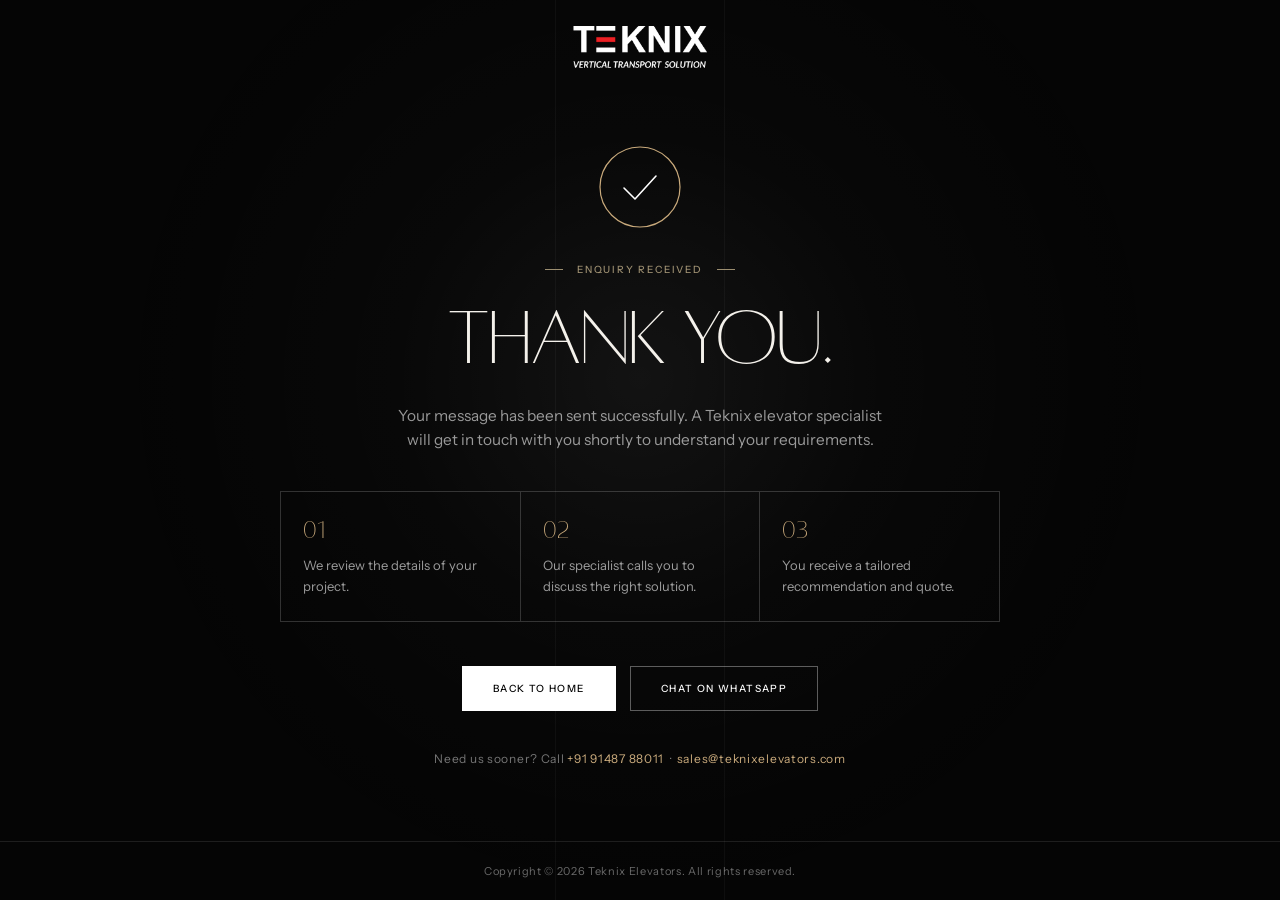
==== thankyou.html @ ed54d5fd "Initial Commit" ====
<!DOCTYPE html>
<html lang="en">

<head>
    <meta charset="UTF-8">
    <meta name="viewport" content="width=device-width, initial-scale=1, viewport-fit=cover">
    <title>Thank You | Teknix Elevators</title>
    <meta name="robots" content="noindex, nofollow">
    <meta name="theme-color" content="#050505">

    <!-- Google tag (gtag.js) – Google Ads lead tracking -->
    <script async src="https://www.googletagmanager.com/gtag/js?id=AW-17287313605"></script>
    <script>
        window.dataLayer = window.dataLayer || [];
        function gtag() { dataLayer.push(arguments); }
        gtag('js', new Date());
        gtag('config', 'AW-17287313605');
    </script>

    <!-- Lead conversion event (fires once per visit; refresh will not double-count) -->
    <script>
        (function () {
            var fired = false;
            try { fired = sessionStorage.getItem('teknixLeadConv') === '1'; } catch (e) { }
            if (!fired) {
                gtag('event', 'conversion', {
                    'send_to': 'AW-17287313605/Z6s4CNfVku0aEMXxnbNA',
                    'value': 1.0,
                    'currency': 'INR'
                });
                try { sessionStorage.setItem('teknixLeadConv', '1'); } catch (e) { }
            }
        })();
    </script>

    <link rel="preconnect" href="https://fonts.googleapis.com">
    <link rel="preconnect" href="https://fonts.gstatic.com" crossorigin>
    <link href="https://fonts.googleapis.com/css2?family=Instrument+Sans:wght@400;500;600&display=swap"
        rel="stylesheet">
    <style>
        @font-face {
            font-family: "Alta";
            src: url("./fonts/Alta_light.otf") format("opentype");
            font-weight: 300;
            font-display: swap
        }

        @font-face {
            font-family: "Alta";
            src: url("./fonts/Alta_regular.otf") format("opentype");
            font-weight: 400;
            font-display: swap
        }

        * {
            margin: 0;
            padding: 0;
            box-sizing: border-box
        }

        :root {
            --gold: #9c8e70;
            --gold2: #c9aa7c;
            --cream: #f4f1eb;
            --ease: cubic-bezier(.22, 1, .36, 1)
        }

        html,
        body {
            min-height: 100%
        }

        body {
            font-family: "Instrument Sans", sans-serif;
            background: #050505;
            color: #fff;
            min-height: 100vh;
            min-height: 100svh;
            display: flex;
            flex-direction: column;
            overflow-x: hidden
        }

        body:before {
            content: "";
            position: fixed;
            inset: 0;
            background: radial-gradient(circle at 50% 42%, rgba(255, 255, 255, .06), rgba(255, 255, 255, .015) 30%, transparent 65%);
            pointer-events: none
        }

        .vl {
            position: fixed;
            top: 0;
            bottom: 0;
            width: 1px;
            background: rgba(255, 255, 255, .04)
        }

        .vl.a {
            left: calc(50% - 85px)
        }

        .vl.b {
            right: calc(50% - 85px)
        }

        header {
            position: relative;
            z-index: 2;
            padding: 26px 5%;
            display: flex;
            justify-content: center
        }

        header img {
            height: 44px;
            width: auto
        }

        main {
            position: relative;
            z-index: 2;
            flex: 1;
            display: flex;
            align-items: center;
            justify-content: center;
            padding: 30px 24px 60px;
            text-align: center
        }

        .box {
            max-width: 720px;
            display: flex;
            flex-direction: column;
            align-items: center
        }

        .tick {
            width: 84px;
            height: 84px;
            margin-bottom: 34px
        }

        .tick circle {
            fill: none;
            stroke: var(--gold2);
            stroke-width: 1.2;
            stroke-dasharray: 252;
            stroke-dashoffset: 252;
            animation: dr 1.2s var(--ease) .2s forwards
        }

        .tick path {
            fill: none;
            stroke: #fff;
            stroke-width: 1.6;
            stroke-linecap: round;
            stroke-linejoin: round;
            stroke-dasharray: 50;
            stroke-dashoffset: 50;
            animation: dr .7s var(--ease) 1s forwards
        }

        @keyframes dr {
            to {
                stroke-dashoffset: 0
            }
        }

        .eyebrow {
            display: flex;
            align-items: center;
            gap: 14px;
            font-size: 10px;
            font-weight: 500;
            letter-spacing: .18em;
            text-transform: uppercase;
            color: var(--gold);
            margin-bottom: 24px
        }

        .eyebrow i {
            width: 18px;
            height: 1px;
            background: var(--gold)
        }

        h1 {
            font-family: "Alta", serif;
            font-weight: 300;
            text-transform: uppercase;
            font-size: clamp(46px, 6.4vw, 96px);
            line-height: .92;
            letter-spacing: -.025em;
            color: var(--cream)
        }

        p.lead {
            font-size: clamp(14px, 1.2vw, 17px);
            line-height: 1.6;
            color: rgba(255, 255, 255, .58);
            max-width: 500px;
            margin: 28px 0 38px
        }

        .steps {
            display: grid;
            grid-template-columns: repeat(3, 1fr);
            width: 100%;
            border-top: 1px solid rgba(255, 255, 255, .18);
            border-left: 1px solid rgba(255, 255, 255, .18);
            margin-bottom: 44px;
            text-align: left
        }

        .steps div {
            padding: 24px 22px;
            border-right: 1px solid rgba(255, 255, 255, .18);
            border-bottom: 1px solid rgba(255, 255, 255, .18)
        }

        .steps b {
            display: block;
            font-family: "Alta", serif;
            font-weight: 300;
            font-size: 26px;
            color: var(--gold2);
            margin-bottom: 10px
        }

        .steps span {
            font-size: 13px;
            line-height: 1.5;
            color: rgba(255, 255, 255, .6)
        }

        .acts {
            display: flex;
            gap: 14px;
            flex-wrap: wrap;
            justify-content: center
        }

        .btn {
            position: relative;
            display: inline-flex;
            align-items: center;
            justify-content: center;
            gap: 12px;
            overflow: hidden;
            padding: 15px 30px;
            border: 1px solid #fff;
            font-size: 10px;
            font-weight: 500;
            letter-spacing: .14em;
            text-transform: uppercase;
            text-decoration: none;
            transition: color .4s, background .4s, transform .35s
        }

        .btn.w {
            background: #fff;
            color: #000
        }

        .btn.w:hover {
            background: transparent;
            color: #fff;
            transform: translateY(-2px)
        }

        .btn.o {
            background: transparent;
            color: #fff;
            border-color: rgba(255, 255, 255, .35)
        }

        .btn.o:hover {
            background: #fff;
            color: #000;
            transform: translateY(-2px)
        }

        .ct {
            margin-top: 40px;
            font-size: 12px;
            letter-spacing: .06em;
            color: rgba(255, 255, 255, .45)
        }

        .ct a {
            color: var(--gold2);
            text-decoration: none;
            transition: color .3s
        }

        .ct a:hover {
            color: #fff
        }

        .rv {
            opacity: 0;
            transform: translateY(36px);
            animation: up 1s var(--ease) forwards;
            animation-delay: var(--d, .3s)
        }

        @keyframes up {
            to {
                opacity: 1;
                transform: none
            }
        }

        footer {
            position: relative;
            z-index: 2;
            padding: 22px 5%;
            border-top: 1px solid rgba(255, 255, 255, .1);
            font-size: 11px;
            letter-spacing: .06em;
            color: rgba(255, 255, 255, .4);
            text-align: center
        }

        @media(max-width:700px) {
            header img {
                height: 36px
            }

            .steps {
                grid-template-columns: 1fr
            }

            .vl.a {
                left: 20%
            }

            .vl.b {
                right: 20%
            }

            .acts .btn {
                width: 100%
            }

            .tick {
                width: 70px;
                height: 70px;
                margin-bottom: 26px
            }

            .box {
                padding-top: 10px
            }
        }

        @media(prefers-reduced-motion:reduce) {
            * {
                animation-duration: .01s !important;
                animation-delay: 0s !important
            }
        }
    </style>
</head>

<body>
    <span class="vl a"></span><span class="vl b"></span>
    <header><a href="index.html" aria-label="Teknix Elevators"><img src="./icons/logo.png" alt="Teknix Elevators"></a>
    </header>

    <main>
        <div class="box">
            <svg class="tick" viewBox="0 0 84 84" aria-hidden="true">
                <circle cx="42" cy="42" r="40" />
                <path d="M26 43l11 11 21-23" />
            </svg>
            <div class="eyebrow rv" style="--d:.5s"><i></i>ENQUIRY RECEIVED<i></i></div>
            <h1 class="rv" style="--d:.65s">Thank you.</h1>
            <p class="lead rv" style="--d:.85s">Your message has been sent successfully. A Teknix elevator specialist
                will get in touch with you shortly to understand your requirements.</p>
            <div class="steps rv" style="--d:1s">
                <div><b>01</b><span>We review the details of your project.</span></div>
                <div><b>02</b><span>Our specialist calls you to discuss the right solution.</span></div>
                <div><b>03</b><span>You receive a tailored recommendation and quote.</span></div>
            </div>
            <div class="acts rv" style="--d:1.15s">
                <a class="btn w" href="index.html">Back to Home</a>
                <a class="btn o" href="https://wa.me/918123393168?text=hi" target="_blank" rel="noopener">Chat on
                    WhatsApp</a>
            </div>
            <p class="ct rv" style="--d:1.3s">Need us sooner? Call <a href="tel:+919148788011">+91 91487 88011</a>
                &nbsp;·&nbsp; <a href="mailto:sales@teknixelevators.com">sales@teknixelevators.com</a></p>
        </div>
    </main>

    <footer>Copyright © 2026 Teknix Elevators. All rights reserved.</footer>
</body>

</html>
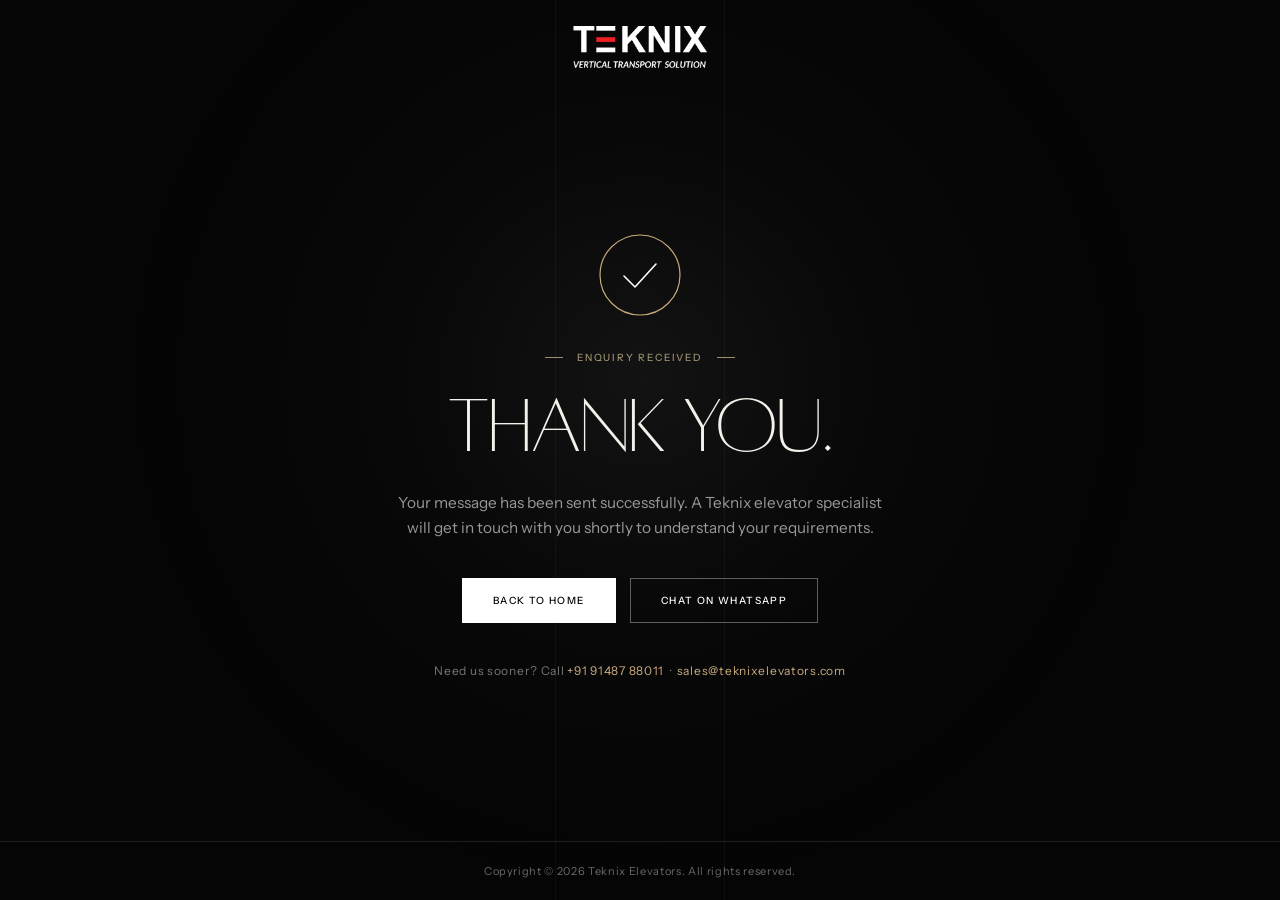
==== commit f4c97241: "changes completed" ====
--- a/thankyou.html
+++ b/thankyou.html
@@ -380,11 +380,11 @@
             <h1 class="rv" style="--d:.65s">Thank you.</h1>
             <p class="lead rv" style="--d:.85s">Your message has been sent successfully. A Teknix elevator specialist
                 will get in touch with you shortly to understand your requirements.</p>
-            <div class="steps rv" style="--d:1s">
+            <!-- <div class="steps rv" style="--d:1s">
                 <div><b>01</b><span>We review the details of your project.</span></div>
                 <div><b>02</b><span>Our specialist calls you to discuss the right solution.</span></div>
                 <div><b>03</b><span>You receive a tailored recommendation and quote.</span></div>
-            </div>
+            </div> -->
             <div class="acts rv" style="--d:1.15s">
                 <a class="btn w" href="index.html">Back to Home</a>
                 <a class="btn o" href="https://wa.me/918123393168?text=hi" target="_blank" rel="noopener">Chat on
